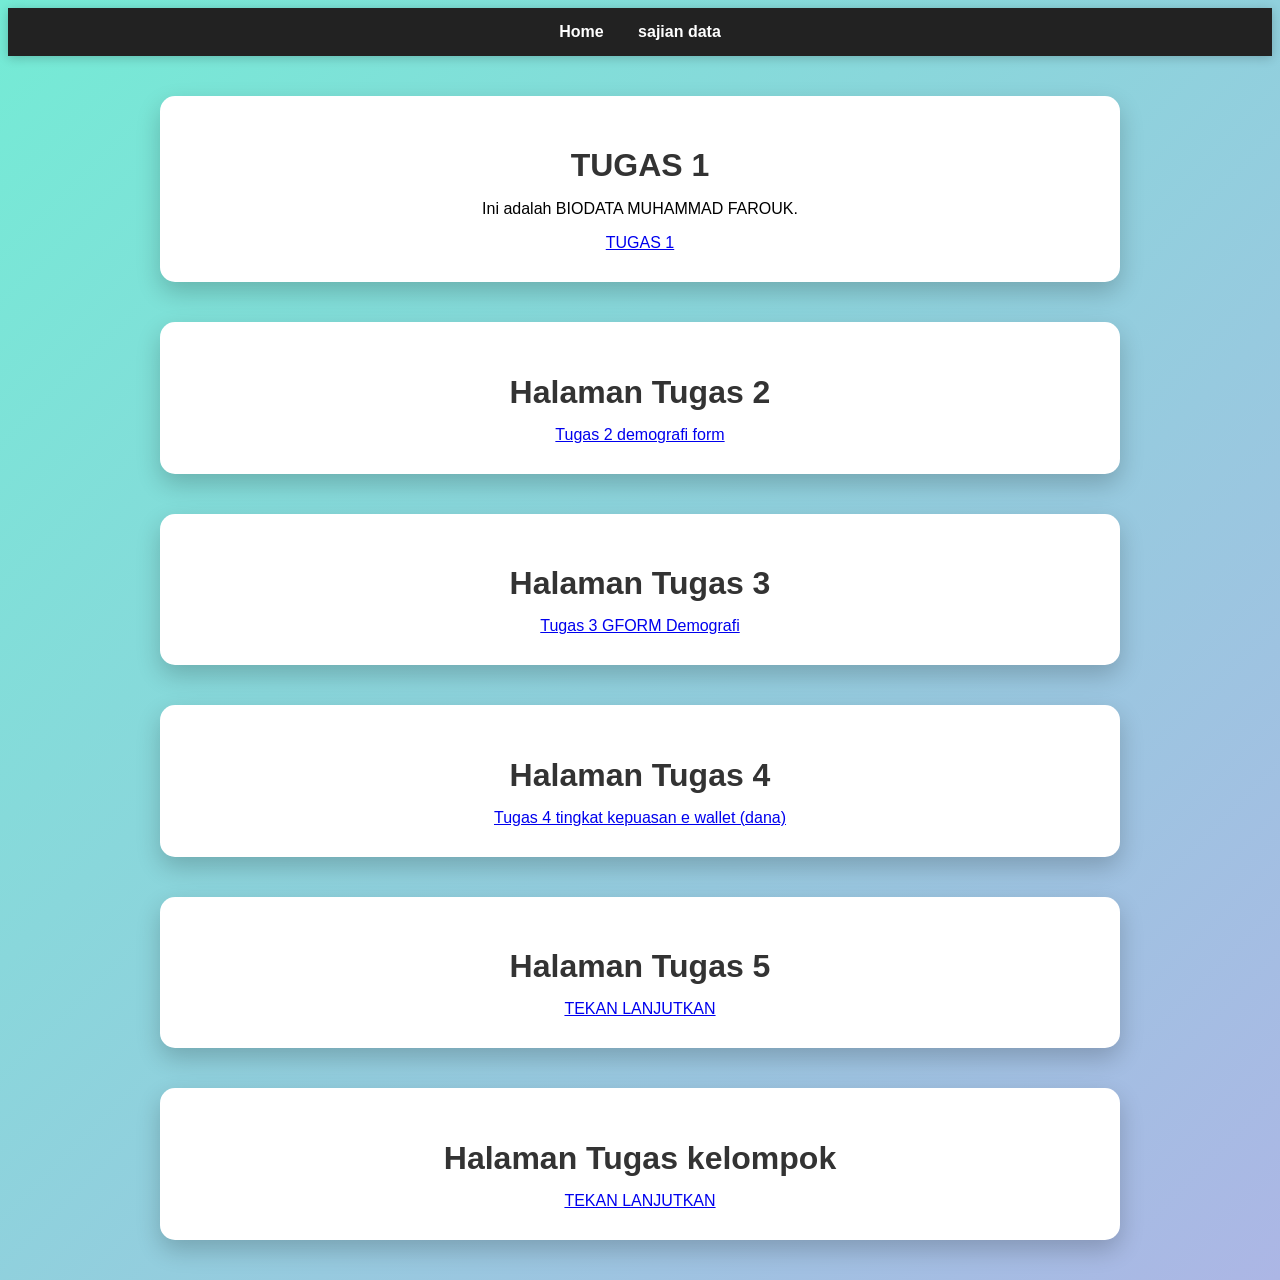
==== index.html @ 34b9aff4 "Update and rename Index.html to index.html" ====
<!DOCTYPE html>
<html lang="id">
<head>
    <meta charset="UTF-8">
    <title>Home</title>
   <link rel="stylesheet" href="style.css">
</head>
<body>

<nav>
    <a href="index.html">Home</a>
    <a href="sajian data.html">sajian data</a>
</nav>

<div class="container">
    <h1>TUGAS 1</h1>
    <p>Ini adalah BIODATA MUHAMMAD FAROUK.</p>
    <a href="biodata.html">TUGAS 1</a>
</div>

</body>
</html>

<!DOCTYPE html>
<html lang="id">
<head>
    <meta charset="UTF-8">
    <title>Tugas 2</title>
    <link rel="stylesheet" href="style.css">
</head>
<body>

</nav>

<div class="container">
    <h1>Halaman Tugas 2</h1>
    <a href="tugas 2.html">Tugas 2 demografi form</a>
</div>

</body>
</html>

<!DOCTYPE html>
<html lang="id">
<head>
    <meta charset="UTF-8">
    <title>Tugas 3</title>
    <link rel="stylesheet" href="style.css">
</head>
<body>

</nav>

<div class="container">
    <h1>Halaman Tugas 3</h1>
    <a href="https://docs.google.com/forms/d/e/1FAIpQLSc7yOy9jesdlXMvZlUoC2cqbLQedJF_sJtl_WYA9dBbyIMd_Q/viewform?usp=header">Tugas 3 GFORM Demografi </a>
</div>
    
</body>
</html>

<!DOCTYPE html>
<html lang="id">
<head>
    <meta charset="UTF-8">
    <title>Tugas 4</title>
    <link rel="stylesheet" href="style.css">
</head>
<body>

</nav>

<div class="container">
    <h1>Halaman Tugas 4</h1>
    <a href="https://forms.gle/Jff5mB4HK2Nt8xJ98">Tugas 4 tingkat kepuasan e wallet (dana) </a>
</div>
    
</body>
</html>

<!DOCTYPE html>
<html lang="id">
<head>
    <meta charset="UTF-8">
    <title>Tugas 5</title>
    <link rel="stylesheet" href="style.css">
</head>
<body>

</nav>

<div class="container">
    <h1>Halaman Tugas 5</h1>
    <a href="indextugas5.html">TEKAN LANJUTKAN </a>
</div>

    <!DOCTYPE html>
<html lang="id">
<head>
    <meta charset="UTF-8">
    <title>Tugas kelompok</title>
    <link rel="stylesheet" href="style.css">
</head>
<body>

</nav>

<div class="container">
    <h1>Halaman Tugas kelompok</h1>
    <a href="https://faroukmuhamad-gif.github.io/DEMO-TUGAS/">TEKAN LANJUTKAN </a>
</div>

</body>
</html>
---- style.css ----
<link rel="stylesheet" href="style.css">
/* Reset dasar */
* {
    margin: 0;
    padding: 0;
    box-sizing: border-box;
}

/* Body */
body {
    font-family: 'Segoe UI', sans-serif;
    background: linear-gradient(135deg, #74ebd5, #ACB6E5);
    min-height: 100vh;
}

/* Navbar */
nav {
    background: #222;
    padding: 15px;
    text-align: center;
    box-shadow: 0 2px 10px rgba(0,0,0,0.2);
}

nav a {
    color: white;
    text-decoration: none;
    margin: 0 15px;
    font-weight: bold;
    transition: 0.3s;
}

nav a:hover {
    color: #74ebd5;
}

/* Container */
.container {
    width: 80%;
    max-width: 900px;
    margin: 40px auto;
    background: white;
    padding: 30px;
    border-radius: 15px;
    box-shadow: 0 10px 25px rgba(0,0,0,0.2);
    text-align: center;
    animation: fadeIn 1s ease-in-out;
}

/* Judul */
h1 {
    margin-bottom: 15px;
    color: #333;
}

/* Foto profil */
.profile-img {
    width: 150px;
    height: 150px;
    border-radius: 50%;
    object-fit: cover;
    border: 4px solid #74ebd5;
    margin-bottom: 10px;
}

/* Input upload */
input[type="file"] {
    margin: 10px 0;
}

/* Tabel biodata */
table {
    width: 100%;
    margin-top: 20px;
    text-align: left;
}

td {
    padding: 10px;
    border-bottom: 1px solid #ddd;
}

/* Gallery */
.gallery {
    display: flex;
    flex-wrap: wrap;
    justify-content: center;
}

.gallery img {
    width: 200px;
    margin: 10px;
    border-radius: 10px;
    transition: 0.3s;
}

.gallery img:hover {
    transform: scale(1.1);
}

/* Video */
video, iframe {
    margin-top: 15px;
    border-radius: 10px;
}

/* Animasi */
@keyframes fadeIn {
    from {
        opacity: 0;
        transform: translateY(20px);
    }
    to {
        opacity: 1;
        transform: translateY(0);
    }
}

/* Responsive (HP) */
@media (max-width: 600px) {
    .container {
        width: 95%;
    }

    nav a {
        display: block;
        margin: 10px 0;
    }

    .gallery img {
        width: 90%;
    }
}
---- style.css ----
<link rel="stylesheet" href="style.css">
/* Reset dasar */
* {
    margin: 0;
    padding: 0;
    box-sizing: border-box;
}

/* Body */
body {
    font-family: 'Segoe UI', sans-serif;
    background: linear-gradient(135deg, #74ebd5, #ACB6E5);
    min-height: 100vh;
}

/* Navbar */
nav {
    background: #222;
    padding: 15px;
    text-align: center;
    box-shadow: 0 2px 10px rgba(0,0,0,0.2);
}

nav a {
    color: white;
    text-decoration: none;
    margin: 0 15px;
    font-weight: bold;
    transition: 0.3s;
}

nav a:hover {
    color: #74ebd5;
}

/* Container */
.container {
    width: 80%;
    max-width: 900px;
    margin: 40px auto;
    background: white;
    padding: 30px;
    border-radius: 15px;
    box-shadow: 0 10px 25px rgba(0,0,0,0.2);
    text-align: center;
    animation: fadeIn 1s ease-in-out;
}

/* Judul */
h1 {
    margin-bottom: 15px;
    color: #333;
}

/* Foto profil */
.profile-img {
    width: 150px;
    height: 150px;
    border-radius: 50%;
    object-fit: cover;
    border: 4px solid #74ebd5;
    margin-bottom: 10px;
}

/* Input upload */
input[type="file"] {
    margin: 10px 0;
}

/* Tabel biodata */
table {
    width: 100%;
    margin-top: 20px;
    text-align: left;
}

td {
    padding: 10px;
    border-bottom: 1px solid #ddd;
}

/* Gallery */
.gallery {
    display: flex;
    flex-wrap: wrap;
    justify-content: center;
}

.gallery img {
    width: 200px;
    margin: 10px;
    border-radius: 10px;
    transition: 0.3s;
}

.gallery img:hover {
    transform: scale(1.1);
}

/* Video */
video, iframe {
    margin-top: 15px;
    border-radius: 10px;
}

/* Animasi */
@keyframes fadeIn {
    from {
        opacity: 0;
        transform: translateY(20px);
    }
    to {
        opacity: 1;
        transform: translateY(0);
    }
}

/* Responsive (HP) */
@media (max-width: 600px) {
    .container {
        width: 95%;
    }

    nav a {
        display: block;
        margin: 10px 0;
    }

    .gallery img {
        width: 90%;
    }
}
---- style.css ----
<link rel="stylesheet" href="style.css">
/* Reset dasar */
* {
    margin: 0;
    padding: 0;
    box-sizing: border-box;
}

/* Body */
body {
    font-family: 'Segoe UI', sans-serif;
    background: linear-gradient(135deg, #74ebd5, #ACB6E5);
    min-height: 100vh;
}

/* Navbar */
nav {
    background: #222;
    padding: 15px;
    text-align: center;
    box-shadow: 0 2px 10px rgba(0,0,0,0.2);
}

nav a {
    color: white;
    text-decoration: none;
    margin: 0 15px;
    font-weight: bold;
    transition: 0.3s;
}

nav a:hover {
    color: #74ebd5;
}

/* Container */
.container {
    width: 80%;
    max-width: 900px;
    margin: 40px auto;
    background: white;
    padding: 30px;
    border-radius: 15px;
    box-shadow: 0 10px 25px rgba(0,0,0,0.2);
    text-align: center;
    animation: fadeIn 1s ease-in-out;
}

/* Judul */
h1 {
    margin-bottom: 15px;
    color: #333;
}

/* Foto profil */
.profile-img {
    width: 150px;
    height: 150px;
    border-radius: 50%;
    object-fit: cover;
    border: 4px solid #74ebd5;
    margin-bottom: 10px;
}

/* Input upload */
input[type="file"] {
    margin: 10px 0;
}

/* Tabel biodata */
table {
    width: 100%;
    margin-top: 20px;
    text-align: left;
}

td {
    padding: 10px;
    border-bottom: 1px solid #ddd;
}

/* Gallery */
.gallery {
    display: flex;
    flex-wrap: wrap;
    justify-content: center;
}

.gallery img {
    width: 200px;
    margin: 10px;
    border-radius: 10px;
    transition: 0.3s;
}

.gallery img:hover {
    transform: scale(1.1);
}

/* Video */
video, iframe {
    margin-top: 15px;
    border-radius: 10px;
}

/* Animasi */
@keyframes fadeIn {
    from {
        opacity: 0;
        transform: translateY(20px);
    }
    to {
        opacity: 1;
        transform: translateY(0);
    }
}

/* Responsive (HP) */
@media (max-width: 600px) {
    .container {
        width: 95%;
    }

    nav a {
        display: block;
        margin: 10px 0;
    }

    .gallery img {
        width: 90%;
    }
}
---- style.css ----
<link rel="stylesheet" href="style.css">
/* Reset dasar */
* {
    margin: 0;
    padding: 0;
    box-sizing: border-box;
}

/* Body */
body {
    font-family: 'Segoe UI', sans-serif;
    background: linear-gradient(135deg, #74ebd5, #ACB6E5);
    min-height: 100vh;
}

/* Navbar */
nav {
    background: #222;
    padding: 15px;
    text-align: center;
    box-shadow: 0 2px 10px rgba(0,0,0,0.2);
}

nav a {
    color: white;
    text-decoration: none;
    margin: 0 15px;
    font-weight: bold;
    transition: 0.3s;
}

nav a:hover {
    color: #74ebd5;
}

/* Container */
.container {
    width: 80%;
    max-width: 900px;
    margin: 40px auto;
    background: white;
    padding: 30px;
    border-radius: 15px;
    box-shadow: 0 10px 25px rgba(0,0,0,0.2);
    text-align: center;
    animation: fadeIn 1s ease-in-out;
}

/* Judul */
h1 {
    margin-bottom: 15px;
    color: #333;
}

/* Foto profil */
.profile-img {
    width: 150px;
    height: 150px;
    border-radius: 50%;
    object-fit: cover;
    border: 4px solid #74ebd5;
    margin-bottom: 10px;
}

/* Input upload */
input[type="file"] {
    margin: 10px 0;
}

/* Tabel biodata */
table {
    width: 100%;
    margin-top: 20px;
    text-align: left;
}

td {
    padding: 10px;
    border-bottom: 1px solid #ddd;
}

/* Gallery */
.gallery {
    display: flex;
    flex-wrap: wrap;
    justify-content: center;
}

.gallery img {
    width: 200px;
    margin: 10px;
    border-radius: 10px;
    transition: 0.3s;
}

.gallery img:hover {
    transform: scale(1.1);
}

/* Video */
video, iframe {
    margin-top: 15px;
    border-radius: 10px;
}

/* Animasi */
@keyframes fadeIn {
    from {
        opacity: 0;
        transform: translateY(20px);
    }
    to {
        opacity: 1;
        transform: translateY(0);
    }
}

/* Responsive (HP) */
@media (max-width: 600px) {
    .container {
        width: 95%;
    }

    nav a {
        display: block;
        margin: 10px 0;
    }

    .gallery img {
        width: 90%;
    }
}
---- style.css ----
<link rel="stylesheet" href="style.css">
/* Reset dasar */
* {
    margin: 0;
    padding: 0;
    box-sizing: border-box;
}

/* Body */
body {
    font-family: 'Segoe UI', sans-serif;
    background: linear-gradient(135deg, #74ebd5, #ACB6E5);
    min-height: 100vh;
}

/* Navbar */
nav {
    background: #222;
    padding: 15px;
    text-align: center;
    box-shadow: 0 2px 10px rgba(0,0,0,0.2);
}

nav a {
    color: white;
    text-decoration: none;
    margin: 0 15px;
    font-weight: bold;
    transition: 0.3s;
}

nav a:hover {
    color: #74ebd5;
}

/* Container */
.container {
    width: 80%;
    max-width: 900px;
    margin: 40px auto;
    background: white;
    padding: 30px;
    border-radius: 15px;
    box-shadow: 0 10px 25px rgba(0,0,0,0.2);
    text-align: center;
    animation: fadeIn 1s ease-in-out;
}

/* Judul */
h1 {
    margin-bottom: 15px;
    color: #333;
}

/* Foto profil */
.profile-img {
    width: 150px;
    height: 150px;
    border-radius: 50%;
    object-fit: cover;
    border: 4px solid #74ebd5;
    margin-bottom: 10px;
}

/* Input upload */
input[type="file"] {
    margin: 10px 0;
}

/* Tabel biodata */
table {
    width: 100%;
    margin-top: 20px;
    text-align: left;
}

td {
    padding: 10px;
    border-bottom: 1px solid #ddd;
}

/* Gallery */
.gallery {
    display: flex;
    flex-wrap: wrap;
    justify-content: center;
}

.gallery img {
    width: 200px;
    margin: 10px;
    border-radius: 10px;
    transition: 0.3s;
}

.gallery img:hover {
    transform: scale(1.1);
}

/* Video */
video, iframe {
    margin-top: 15px;
    border-radius: 10px;
}

/* Animasi */
@keyframes fadeIn {
    from {
        opacity: 0;
        transform: translateY(20px);
    }
    to {
        opacity: 1;
        transform: translateY(0);
    }
}

/* Responsive (HP) */
@media (max-width: 600px) {
    .container {
        width: 95%;
    }

    nav a {
        display: block;
        margin: 10px 0;
    }

    .gallery img {
        width: 90%;
    }
}
---- style.css ----
<link rel="stylesheet" href="style.css">
/* Reset dasar */
* {
    margin: 0;
    padding: 0;
    box-sizing: border-box;
}

/* Body */
body {
    font-family: 'Segoe UI', sans-serif;
    background: linear-gradient(135deg, #74ebd5, #ACB6E5);
    min-height: 100vh;
}

/* Navbar */
nav {
    background: #222;
    padding: 15px;
    text-align: center;
    box-shadow: 0 2px 10px rgba(0,0,0,0.2);
}

nav a {
    color: white;
    text-decoration: none;
    margin: 0 15px;
    font-weight: bold;
    transition: 0.3s;
}

nav a:hover {
    color: #74ebd5;
}

/* Container */
.container {
    width: 80%;
    max-width: 900px;
    margin: 40px auto;
    background: white;
    padding: 30px;
    border-radius: 15px;
    box-shadow: 0 10px 25px rgba(0,0,0,0.2);
    text-align: center;
    animation: fadeIn 1s ease-in-out;
}

/* Judul */
h1 {
    margin-bottom: 15px;
    color: #333;
}

/* Foto profil */
.profile-img {
    width: 150px;
    height: 150px;
    border-radius: 50%;
    object-fit: cover;
    border: 4px solid #74ebd5;
    margin-bottom: 10px;
}

/* Input upload */
input[type="file"] {
    margin: 10px 0;
}

/* Tabel biodata */
table {
    width: 100%;
    margin-top: 20px;
    text-align: left;
}

td {
    padding: 10px;
    border-bottom: 1px solid #ddd;
}

/* Gallery */
.gallery {
    display: flex;
    flex-wrap: wrap;
    justify-content: center;
}

.gallery img {
    width: 200px;
    margin: 10px;
    border-radius: 10px;
    transition: 0.3s;
}

.gallery img:hover {
    transform: scale(1.1);
}

/* Video */
video, iframe {
    margin-top: 15px;
    border-radius: 10px;
}

/* Animasi */
@keyframes fadeIn {
    from {
        opacity: 0;
        transform: translateY(20px);
    }
    to {
        opacity: 1;
        transform: translateY(0);
    }
}

/* Responsive (HP) */
@media (max-width: 600px) {
    .container {
        width: 95%;
    }

    nav a {
        display: block;
        margin: 10px 0;
    }

    .gallery img {
        width: 90%;
    }
}
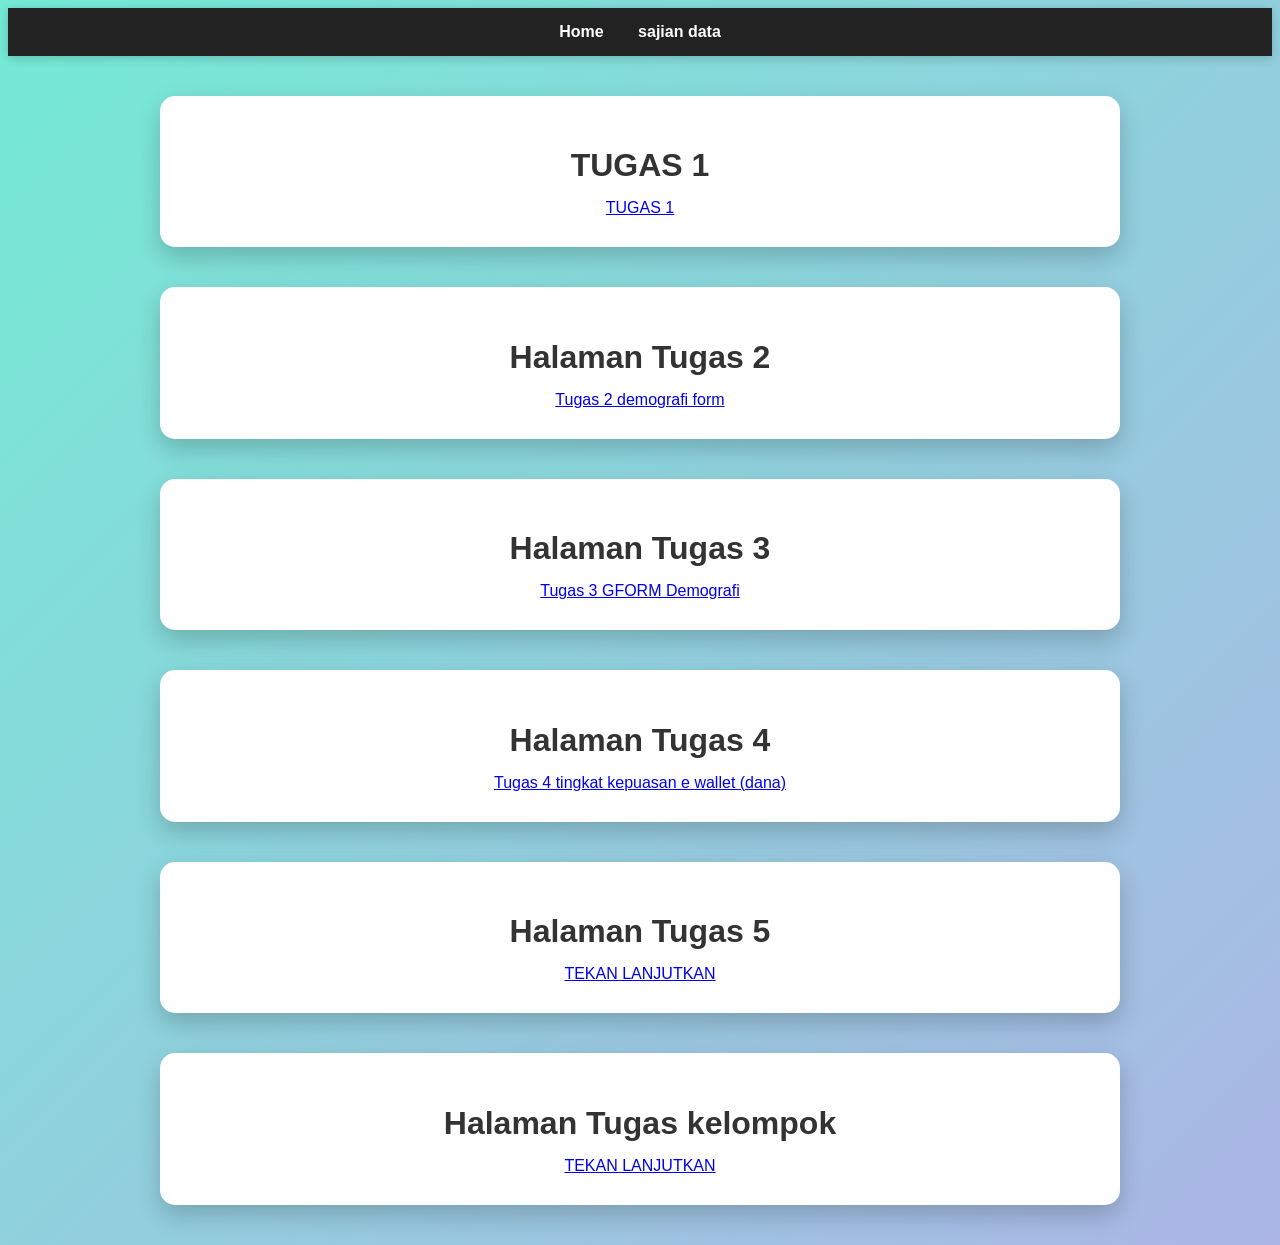
==== commit b58d533c: "Update index.html" ====
--- a/index.html
+++ b/index.html
@@ -14,7 +14,6 @@
 
 <div class="container">
     <h1>TUGAS 1</h1>
-    <p>Ini adalah BIODATA MUHAMMAD FAROUK.</p>
     <a href="biodata.html">TUGAS 1</a>
 </div>
 
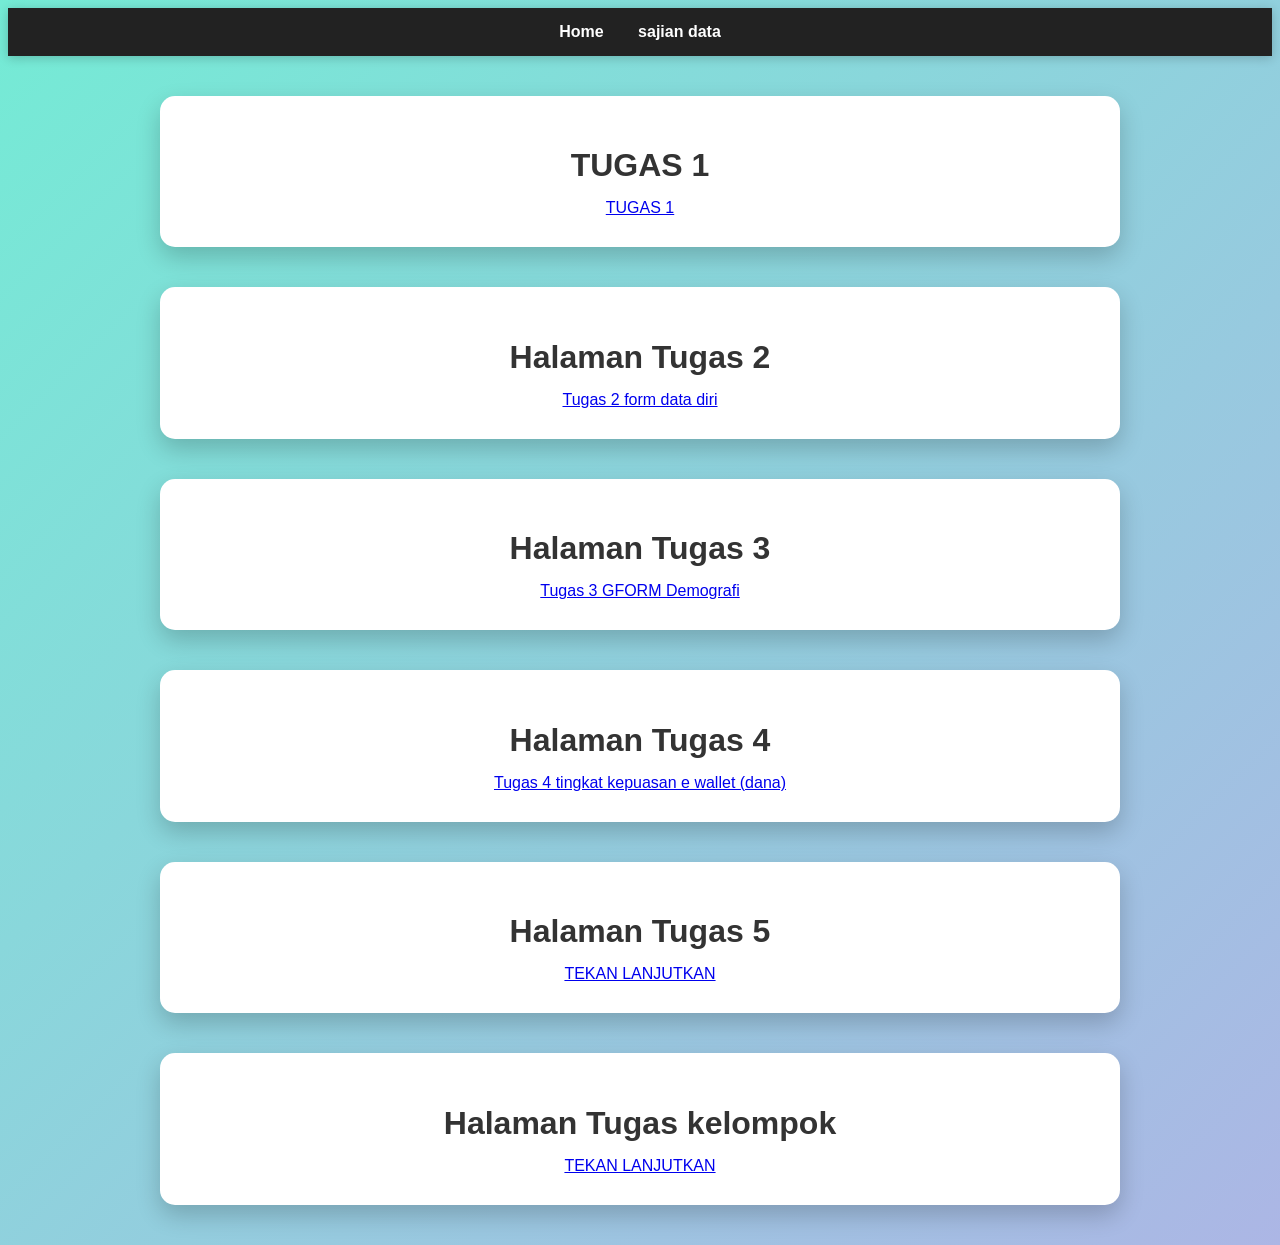
==== commit 81fa0d59: "Update link for Tugas 2 to form data diri" ====
--- a/index.html
+++ b/index.html
@@ -33,7 +33,7 @@
 
 <div class="container">
     <h1>Halaman Tugas 2</h1>
-    <a href="tugas 2.html">Tugas 2 demografi form</a>
+    <a href="https://forms.gle/RZb7LTUmStHYsbPJ6">Tugas 2 form data diri </a>
 </div>
 
 </body>
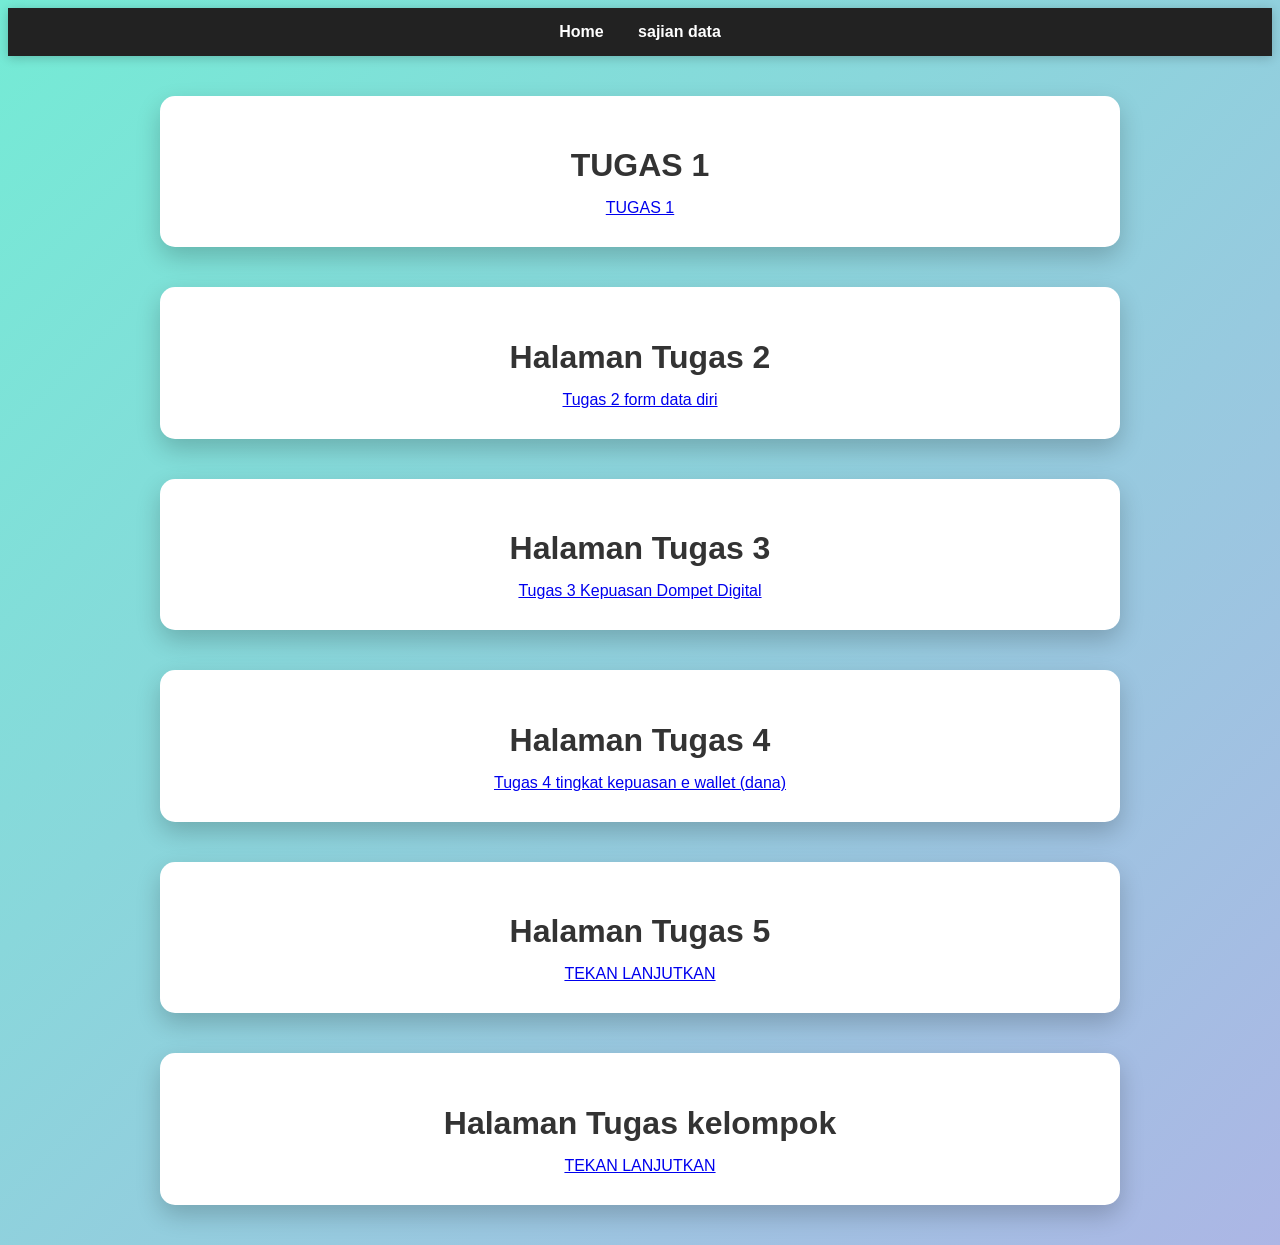
==== commit 41c3cf95: "Update index.html" ====
--- a/index.html
+++ b/index.html
@@ -52,7 +52,7 @@
 
 <div class="container">
     <h1>Halaman Tugas 3</h1>
-    <a href="https://docs.google.com/forms/d/e/1FAIpQLSc7yOy9jesdlXMvZlUoC2cqbLQedJF_sJtl_WYA9dBbyIMd_Q/viewform?usp=header">Tugas 3 GFORM Demografi </a>
+    <a href="https://forms.gle/ezVZMB75stBnegFZA">Tugas 3 Kepuasan Dompet Digital </a>
 </div>
     
 </body>
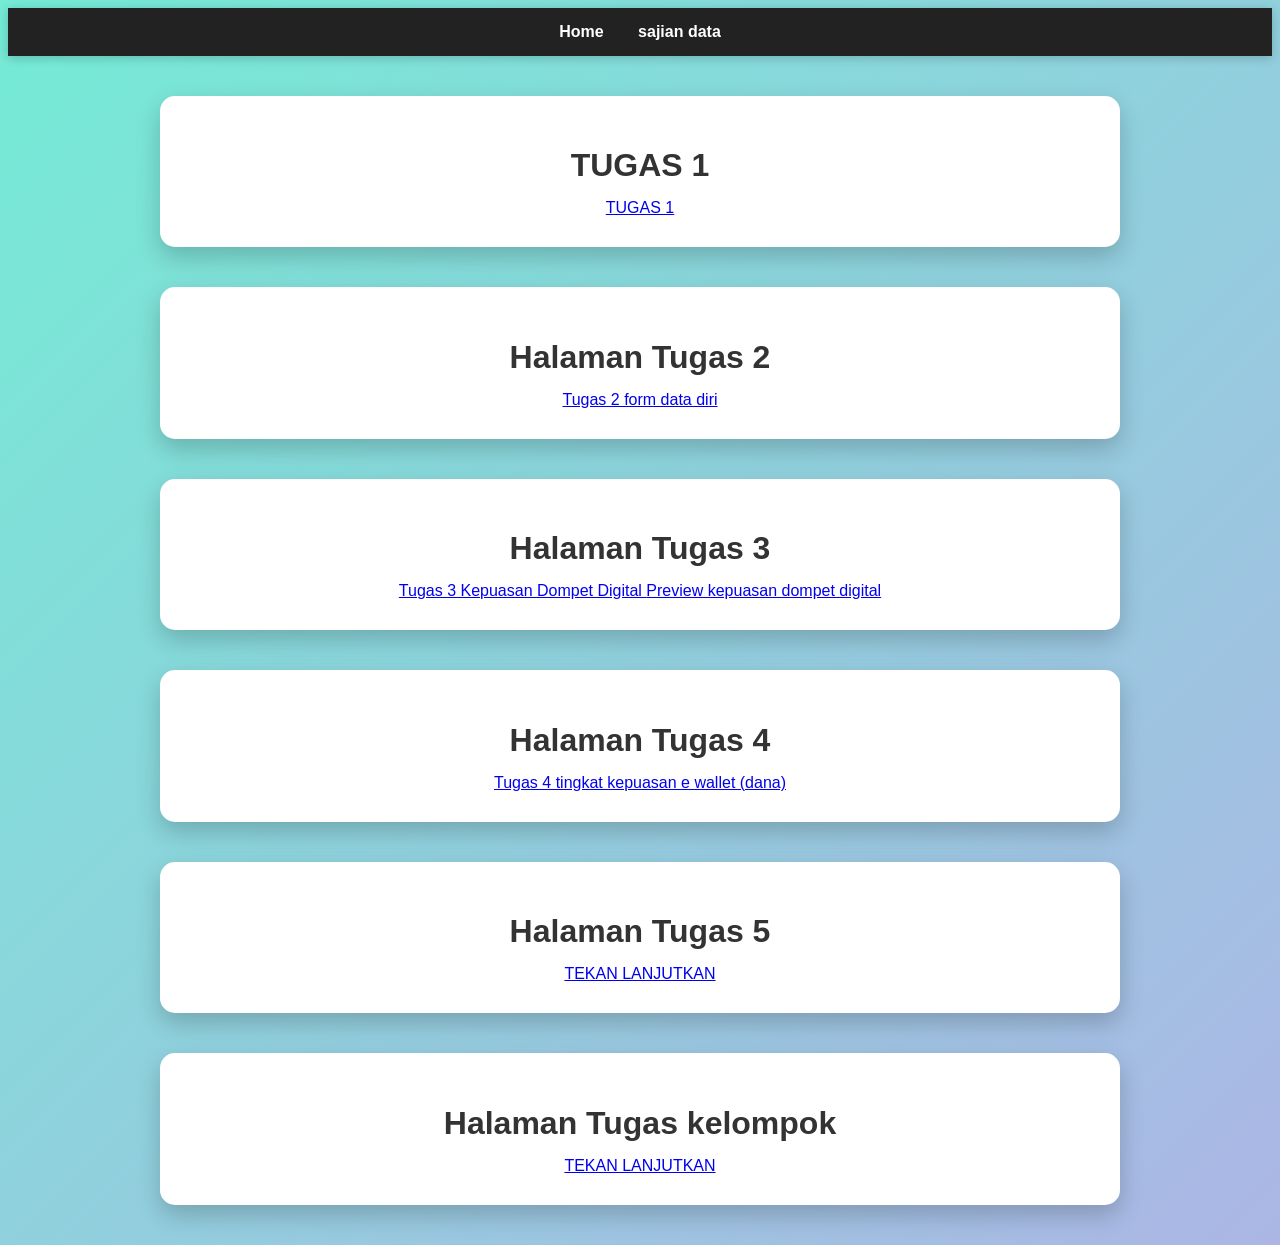
==== commit cc254abb: "Fix anchor tag and add preview link" ====
--- a/index.html
+++ b/index.html
@@ -52,7 +52,8 @@
 
 <div class="container">
     <h1>Halaman Tugas 3</h1>
-    <a href="https://forms.gle/ezVZMB75stBnegFZA">Tugas 3 Kepuasan Dompet Digital </a>
+    <a href="https://forms.gle/ezVZMB75stBnegFZA"" >Tugas 3 Kepuasan Dompet Digital </a>
+    <a href="https://datastudio.google.com/s/hDUvwMEBllc">Preview kepuasan dompet digital </a>
 </div>
     
 </body>
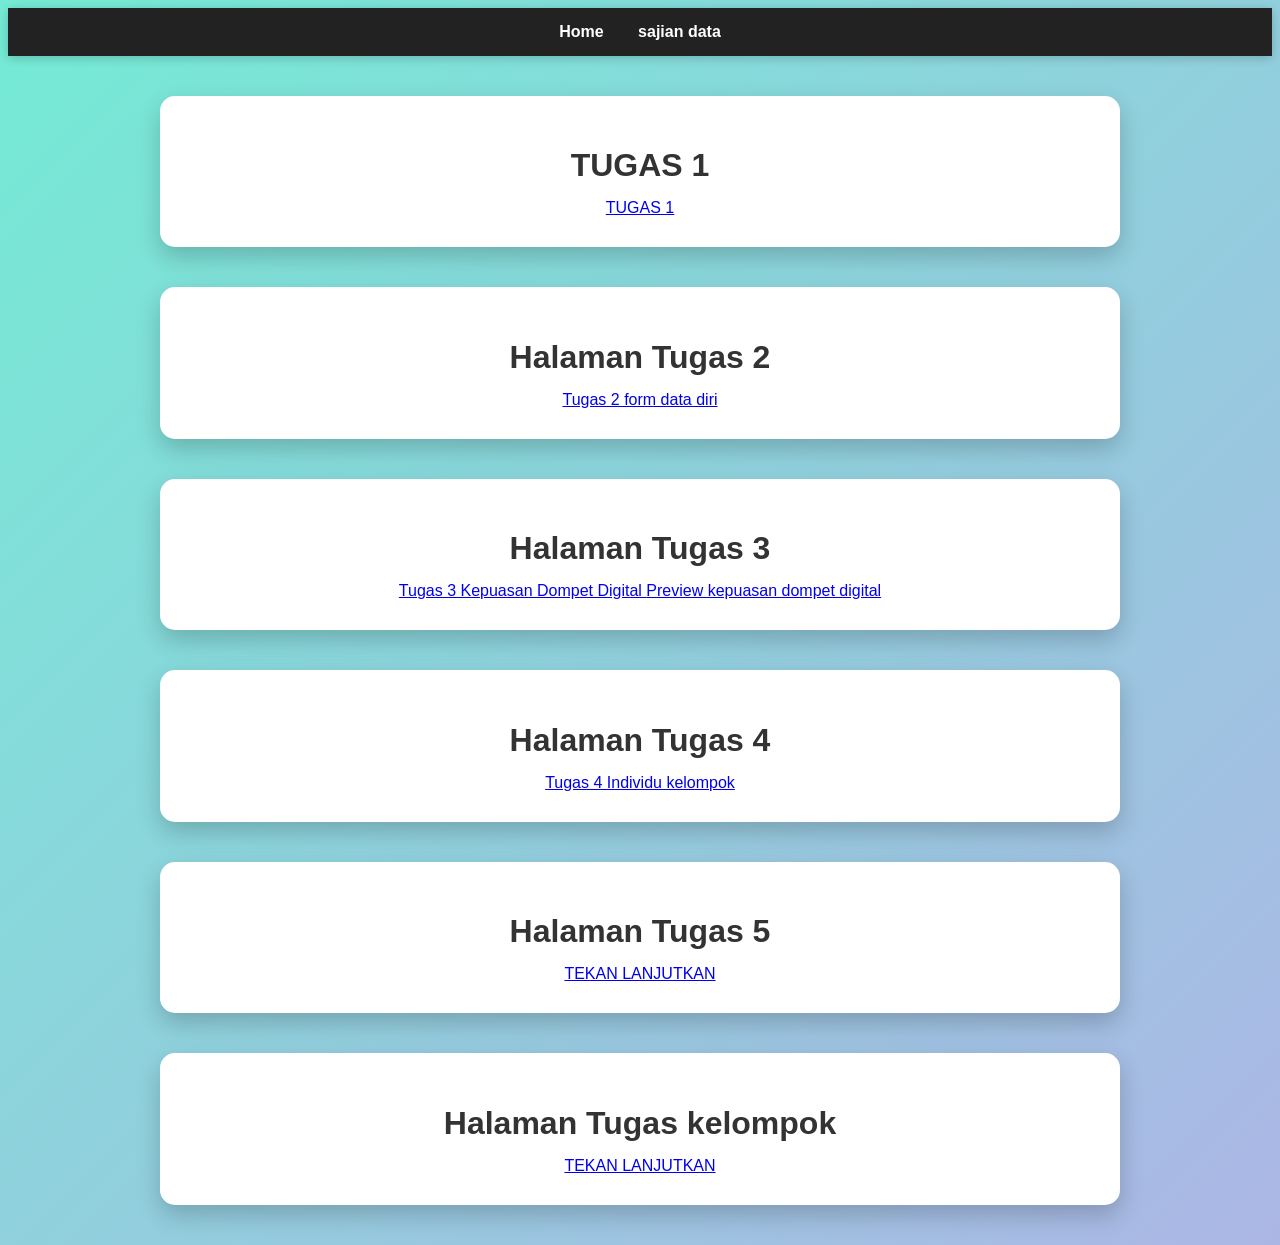
==== commit efc11976: "Update link for Tugas 4 in index.html" ====
--- a/index.html
+++ b/index.html
@@ -72,7 +72,7 @@
 
 <div class="container">
     <h1>Halaman Tugas 4</h1>
-    <a href="https://forms.gle/Jff5mB4HK2Nt8xJ98">Tugas 4 tingkat kepuasan e wallet (dana) </a>
+    <a href="https://forms.gle/sHyxoKCwFkYWApLe7">Tugas 4 Individu kelompok </a>
 </div>
     
 </body>
